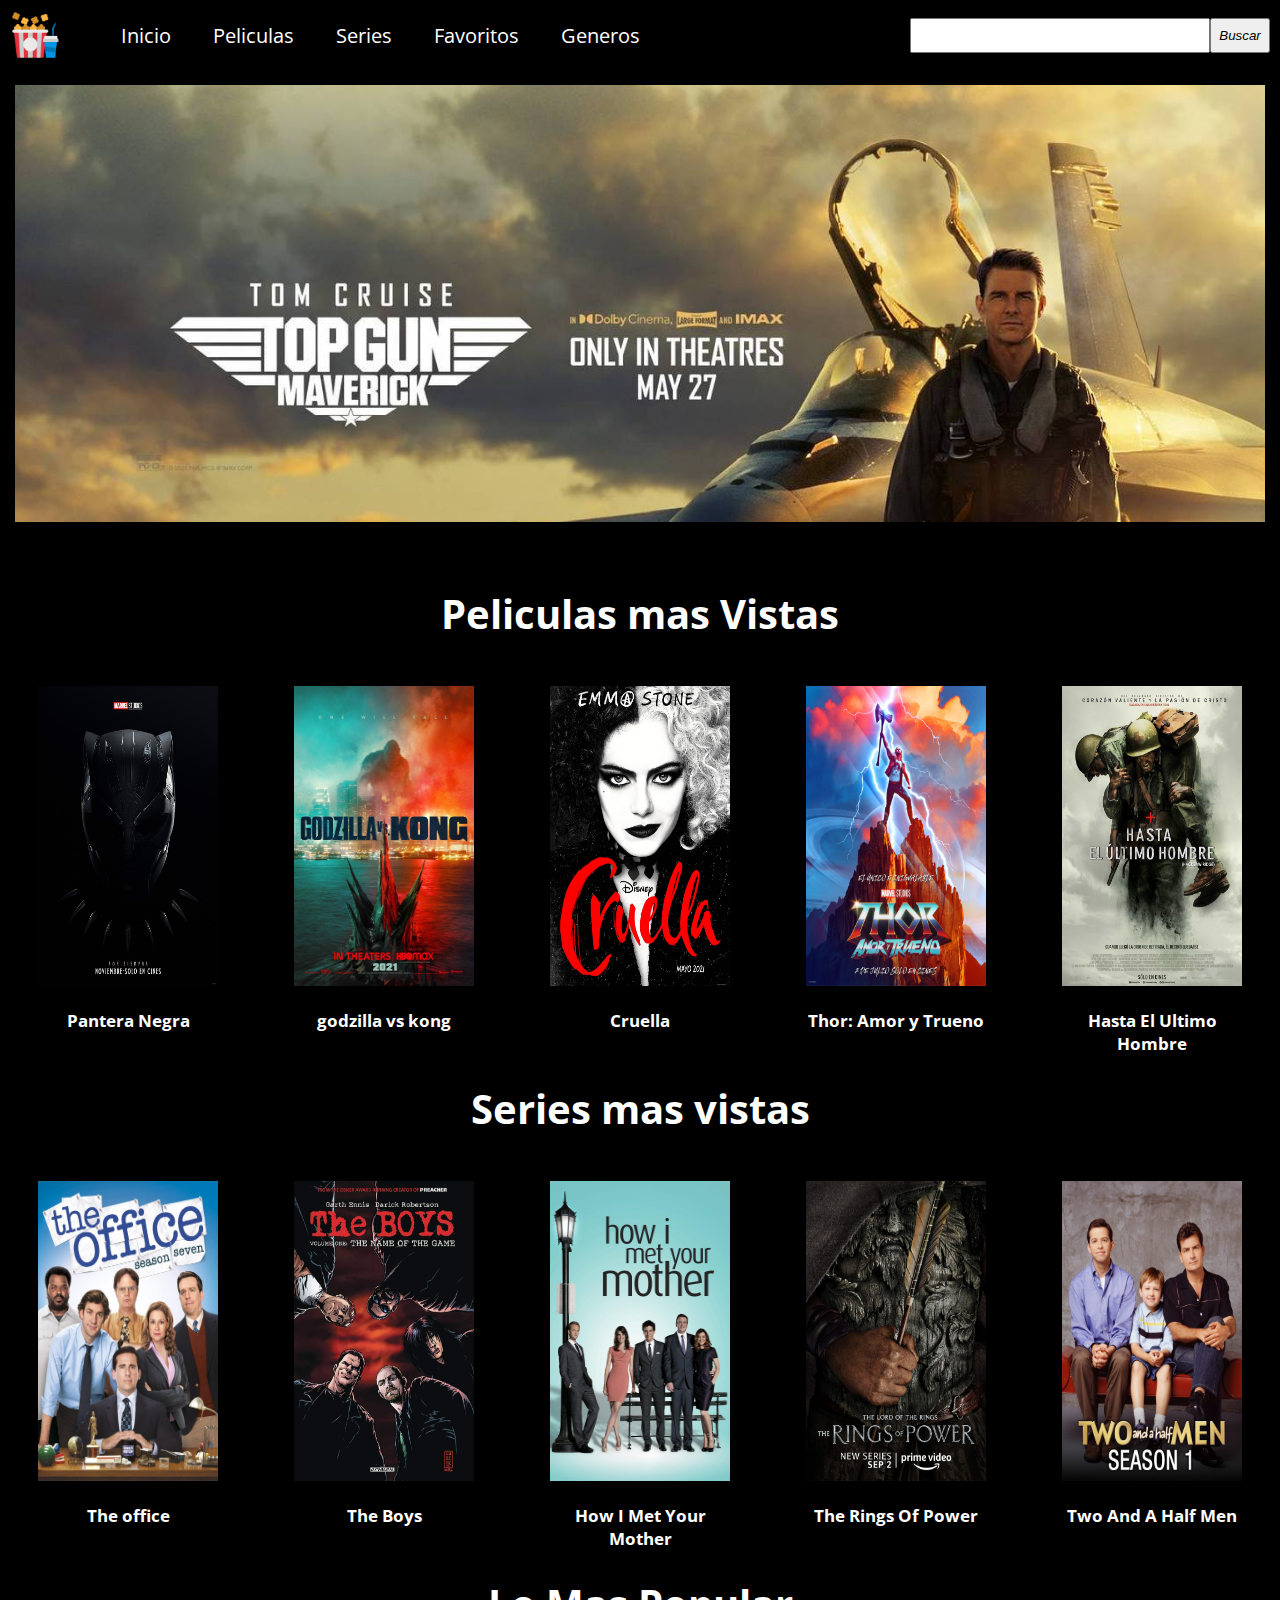
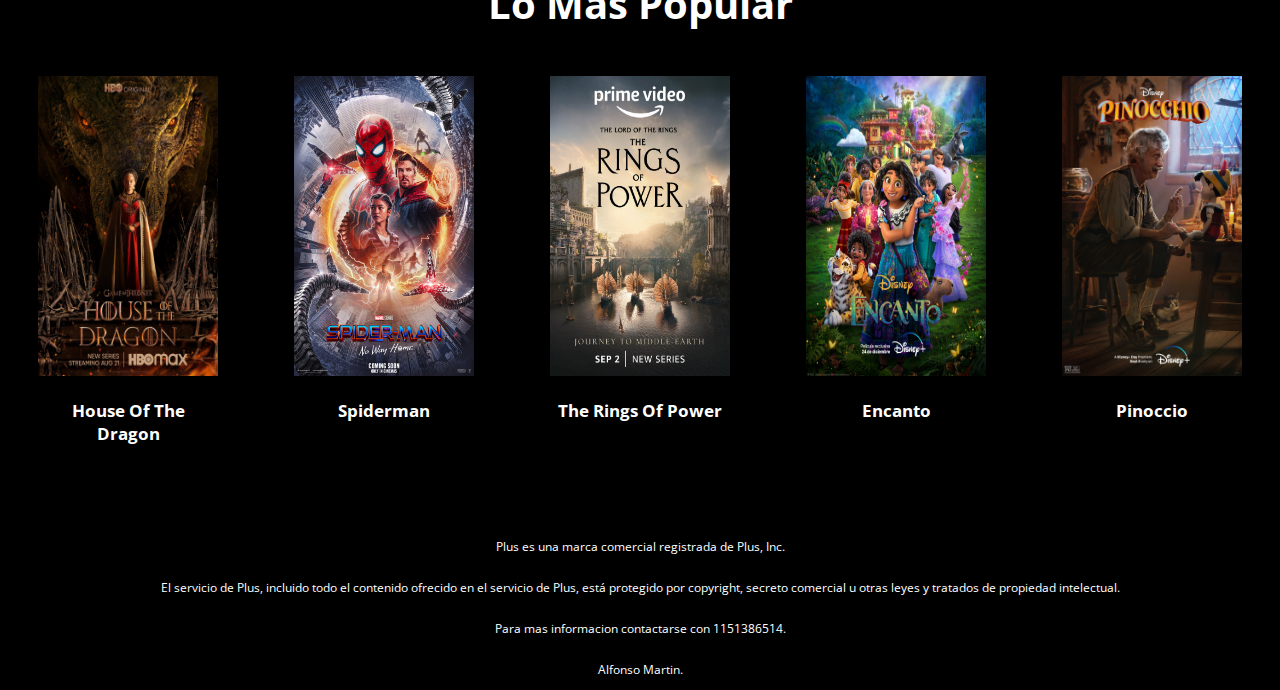
==== html/index.html @ acf39070 "finished" ====
<!DOCTYPE html>
<html lang="en">
    <head>
        <meta charset="UTF-8">
        <meta name="viewport" content="width=device-width, initial-scale=1.0">
        <meta http-equiv="X-UA-Compatible" content="IE=edge">
        <link rel="stylesheet" href="../css/index.css">
        <link rel="preconnect" href="https://fonts.googleapis.com"> 
        <link rel="preconnect" href="https://fonts.gstatic.com" crossorigin> 
        <link href="https://fonts.googleapis.com/css2?family=Open+Sans&display=swap" rel="stylesheet">
       
        <title> Plus </title>
    </head>
    <body>
        <header class="contenedor">
            <section class="logo-navegador">
                <img class="logo" src="../img/popcorn.png"></li>
            
                <nav class="navegador">
                
                    <ul> 
                        <li> <a class="texto" href="./index.html"> Inicio </a></li>
                        <li> <a class="texto" href="./peliculas.html"> Peliculas </a></li>
                        <li> <a class="texto" href="./series.html"> Series </a></li>
                        <li> <a class="texto" href="./favoritos.html"> Favoritos </a></li>
                        <li> <a class="texto" href="./generos.html"> Generos </a></li>
                    </ul>
                </nav>
            </section>
            <section class="buscador">
                <form class="search" action="./buscador.html" method="get">
                <input type="text" name="name" value="">
                <button type="submit"> <i class="fa-solid fa-magnifying-glass"> Buscar </i></button> 
                </form> 
            </section>    
        </header>
        <section class = "estreno">
            <a href="./peliculas.html">
               <img src = "../img/peliculas/UFWF7QGXBJEA5ALCDWO45RRBIU.jpg" class="imagen-estreno">
            </a>
        </section>
        
        <h2> Peliculas mas Vistas</h2>
        <section class = "contenido">

            <article class = "item">
                
                    <a href="./peliculas.html">    
                        <img src = "../img/peliculas/pantera_negra_wakanda_por_siempre_3cca4a43.jpeg" class="foto">
                    </a>
                
            <h3><a class = "nombres" href="./peliculas.html">Pantera Negra</a></h3>
            </article>
    
            <article class = "item">
                
                    <a href="./peliculas.html">  
                        <img src = "../img/peliculas/godzila.jpg" class="foto" >
                    </a>
                
            <h3><a class = "nombres" href="./peliculas.html">godzilla vs kong</a></h3>
            </article> 
    
            <article class = "item">
                
                    <a href="./peliculas.html">  
                        <img src = "../img/peliculas/outfit_domestic_teaser2_las_94429e25.jpeg" class="foto" >
                    </a>
                
                <h3><a class = "nombres" href="./peliculas.html">Cruella</a></h3>
            </article> 
    
            <article class = "item">
                
                    <a href="./peliculas.html">  
                        <img src = "../img/peliculas/thor amor y trueno.webp" class="foto" >
                    </a>
                
            <h3><a class = "nombres" href="./peliculas.html">Thor: Amor y Trueno</a></h3>
            </article> 
    
            <article class = "item">
                
                    <a href="./peliculas.html">  
                        <img src = "../img/peliculas/hasta el ultimo hombre.jpg" class="foto">
                    </a>
                
            <h3><a class = "nombres" href="./peliculas.html">Hasta El Ultimo Hombre</a></h3>
            </article>       
         
        
        </section>  
        <h2> Series mas vistas </h2>
        <section class = "contenido">

            <article class = "item">
                
                    <a href="./series.html">    
                        <img src = "../img/series/the-office-season-seven-dvd-cover.jpg" class="foto">
                    </a>
                
            <h3><a class = "nombres" href="./series.html">The office</a></h3>
            </article>
    
            <article class = "item">
                
                    <a href="./series.html">  
                        <img src = "../img/series/71CVwthnmML.jpg" class="foto" >
                    </a>
                
            <h3><a class = "nombres" href="./series.html">The Boys</a></h3>
            </article> 
    
            <article class = "item">
                
                    <a href="./series.html">  
                        <img src = "../img/series/How_I_Met_Your_Mother_TV_Series-869966709-large.jpg" class="foto" >
                    </a>
                
                <h3><a class = "nombres" href="./series.html">How I Met Your Mother</a></h3>
            </article> 
    
            <article class = "item">
                
                    <a href="./series.html">  
                        <img src = "../img/peliculas y series populares/FKriqk6UYAkWlT8.jpeg" class="foto" >
                    </a>
                
            <h3><a class = "nombres" href="./series.html">The Rings Of Power</a></h3>
            </article> 
    
            <article class = "item">
                
                <a href="./series.html">  
                <img src = "../img/series/p7895741_b1t_v9_aa.jpg" class="foto">
                </a>
                
            <h3><a class = "nombres" href="./series.html">Two And A Half Men</a></h3>
            </article>
        </section>
        
        <h2>Lo Mas Popular</h2>
        <section class = "contenido">

            <article class = "item">
                
                    <a href="./series.html">    
                        <img src = "../img/peliculas y series populares/HOTD_27x40sm-1688x2500.jpg" class="foto">
                    </a>
                
            <h3><a class = "nombres" href="./series.html"> House Of The Dragon</a></h3>
            </article>
    
            <article class = "item">
                
                    <a href="./peliculas.html">  
                        <img src = "../img/peliculas y series populares/spiderman.jpg" class="foto" >
                    </a>
                
            <h3><a class = "nombres" href="./peliculas.html">Spiderman </a></h3>
            </article> 
    
            <article class = "item">
                
                    <a href="./series.html">  
                        <img src = "../img/peliculas y series populares/lord_of_the_rings_the_rings_of_power_ver52_xlg.jpg.webp" class="foto" >
                    </a>
                
                <h3><a class = "nombres" href="./series.html">The Rings Of Power</a></h3>
            </article> 
    
            <article class = "item">
                
                    <a href="./peliculas.html">  
                        <img src = "../img/peliculas y series populares/encanto_ka_las_pay1_92ad7410.jpeg" class="foto" >
                    </a>
                
            <h3><a class = "nombres" href="./peliculas.html">Encanto</a></h3>
            </article> 
    
            <article class = "item">
                
                <a href="./peliculas.html">  
                <img src = "../img/peliculas y series populares/MV5BZDIyYjM3N2EtOTU1MC00YTA4LTgzNjctMTNjODcxZTZhODU2XkEyXkFqcGdeQXVyMTM1MTE1NDMx.webp" class="foto">
                </a>
                
            <h3><a class = "nombres" href="./peliculas.html">Pinoccio</a></h3>
            </article>
        </section>
        <footer>
            <p> Plus es una marca comercial registrada de Plus, Inc.</p>
            <p> El servicio de Plus, incluido todo el contenido ofrecido en el servicio de Plus, está protegido por copyright, secreto comercial u otras leyes y tratados de propiedad intelectual.</p>
            <p> Para mas informacion contactarse con 1151386514.</p>
            <p> Alfonso Martin.</p>
        </footer>

    </body>
</html>
---- css/index.css ----
* {
    box-sizing:border-box
}

body {
    background-color: black;
    background-repeat: no-repeat;
    background-size: fit-content;
    background-attachment: fixed;
    margin:0px;
}


.contenedor {
    display: flex;
    flex-direction: row;
    justify-content: space-between;
    background-color: black;
    padding: 10px;
    height: 70px;
}

.logo-navegador {
    display:flex;
}

.buscador {
    display: flex;
    justify-content: flex-end;
}

.logo {
    height: 100%;
    
}

ul {
    display: flex;
    
    list-style-type: none;
}


.navegador {
    display: flex;
    align-items: center;
}

.texto {
    color: white;
    text-decoration: none;
    
    padding: 6px;
    font-size: 20px;
    margin:  15px;

    font-family: 'Open Sans', sans-serif;
}
    
    
.search {
    display: flex;
    align-self: center;
}
    
input {
    width: 300px;
    height: 35px;
}
    
button {
    width: 60px;
    height: 35px;}
.imagen-estreno {width: 100%;
    height:100%;
}
.estreno{ padding: 15px ;

}

.contenido{
    display: flex;
    flex-direction:row;
    flex-wrap:wrap;
    justify-content: space-around;
    width: 100vw;
    height: 350px;
    
    
    
}

.item {
    height: 300px;
    width: 14%;
}


h2{
    color: white;
    ;
    font-family: 'Open Sans', sans-serif;
    font-size: 40px;
    text-align: center;
    margin: 45px;
    
}

h3{ 
    text-align: center

}




.nombres {
    color: white;
    font-family:'Open Sans', sans-serif ; ;
    font-size: 17px;  
    text-decoration-line: none;
}

.foto {
    width: 100%;
    height:300px;
}

    footer{
    display: flex;
    flex-direction: column;
    justify-content: center;
    align-items: center;
    color: white;
    background-color: black;
    padding: 100px 0px 0px 0px;
    font-family: 'Open Sans', sans-serif ;
    font-size: 12px;
}

@media (max-width: 1024px) {}
@media (max-width: 650px) {}
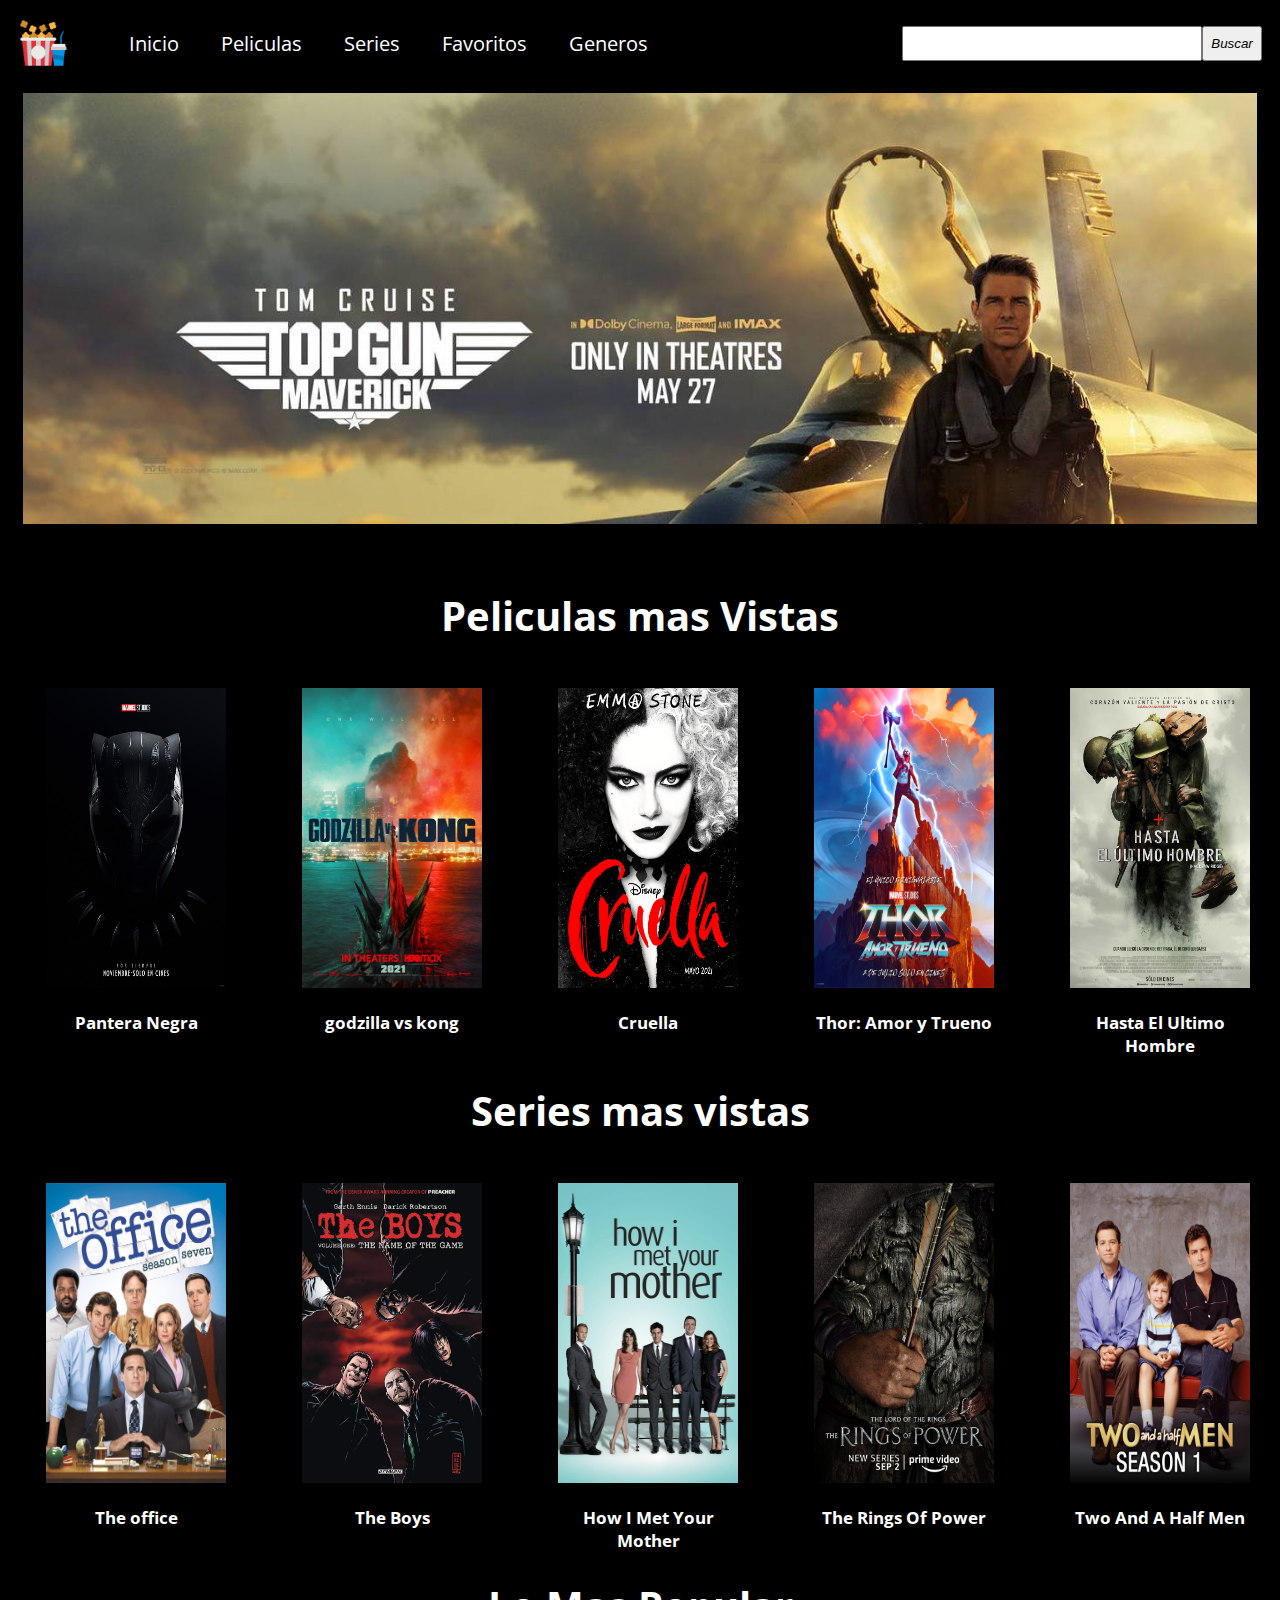
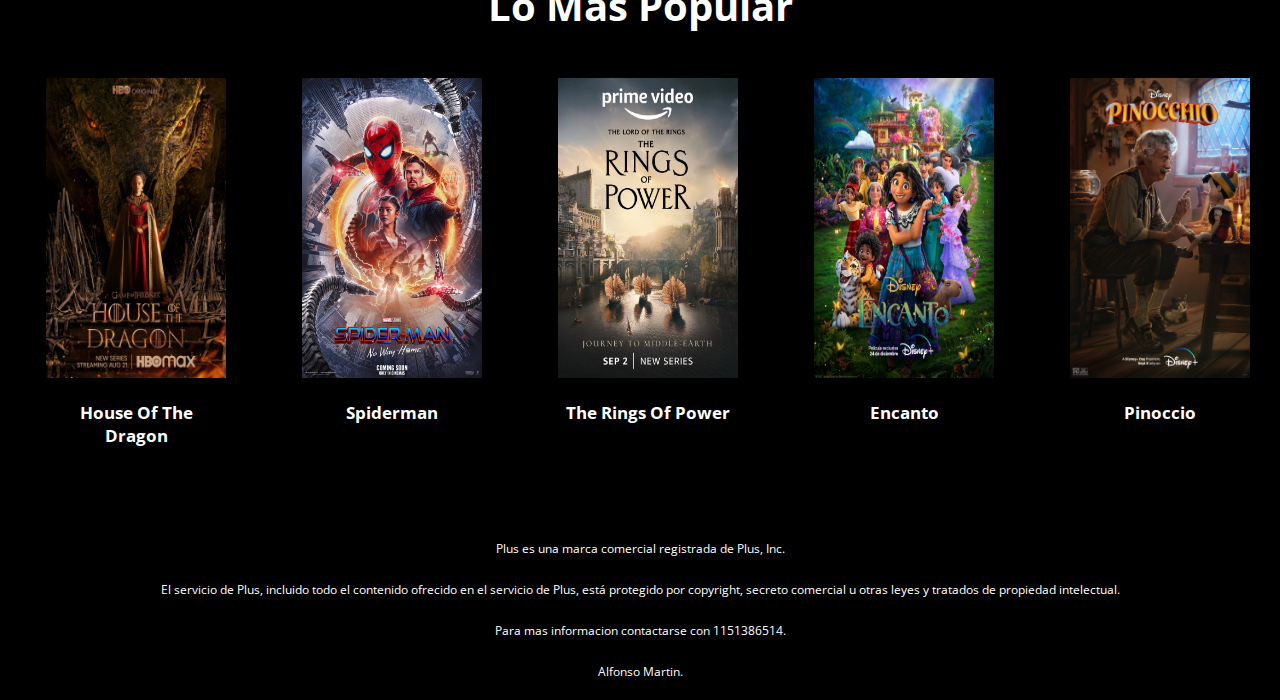
==== commit 7892759b: "index.js" ====
--- a/html/index.html
+++ b/html/index.html
@@ -41,7 +41,7 @@
         </section>
         
         <h2> Peliculas mas Vistas</h2>
-        <section class = "contenido">
+        <section class = "contenido pelis-mas-vistas">
 
             <article class = "item">
                 
@@ -193,6 +193,7 @@
             <p> Para mas informacion contactarse con 1151386514.</p>
             <p> Alfonso Martin.</p>
         </footer>
+        <script src="../js/index.js"></script>
 
     </body>
 </html>
--- a/css/index.css
+++ b/css/index.css
@@ -5,9 +5,9 @@
 body {
     background-color: black;
     background-repeat: no-repeat;
-    background-size: fit-content;
+   
     background-attachment: fixed;
-    margin:0px;
+    margin: 8px
 }
 
 
@@ -18,6 +18,7 @@
     background-color: black;
     padding: 10px;
     height: 70px;
+    
 }
 
 .logo-navegador {
@@ -138,7 +139,97 @@
     font-size: 12px;
 }
 
-@media (max-width: 1024px) {}
-@media (max-width: 650px) {}
-
-
+@media(max-width:1024px)  {
+    .contenedor{display: flex;
+    flex-wrap: wrap;
+    align-items: center
+    ; 
+}
+    body{width: auto;
+}
+    .logo {height: 4vh;
+}
+    
+    .texto{ font-size: 22px;
+
+
+}
+
+    input {
+        width: 150px;
+        height: 30px;
+}
+
+    button {
+        height: 30px;
+}
+    .estreno{height: 250px;
+    margin-top: 30px; 
+    
+}
+    .imagen-estreno{min-width: 650px;
+}
+
+    h2 { display: flex;
+        justify-content: center;
+        min-width: 650px; 
+}
+
+    .contenido {min-width: 650px; flex-wrap: wrap;
+    }
+    .foto{ width: 120px; height: 200px;
+    }
+
+    .nombres{ display: flex ;
+    justify-content: center;
+}
+
+    footer {display: flex;
+        flex-wrap: wrap;
+        align-items: center;
+        text-align: center;
+        min-width: 650px;
+}
+        
+
+
+    
+
+
+    }
+
+    @media (max-width:650px) {
+
+        .texto {
+        font-size: 20px;
+    
+}
+    
+        input {
+        width: 172px;
+        height:25px; 
+}
+    
+        button {
+        width: 35px;
+        height:25px;
+}
+    
+        .estreno {
+        height: 300px;
+}
+    
+        .nombres {
+        display: flex;
+        justify-content: center;
+        font-size: 25px;
+        margin-left: 0px;
+}
+    
+        
+    
+        }
+    
+        
+
+
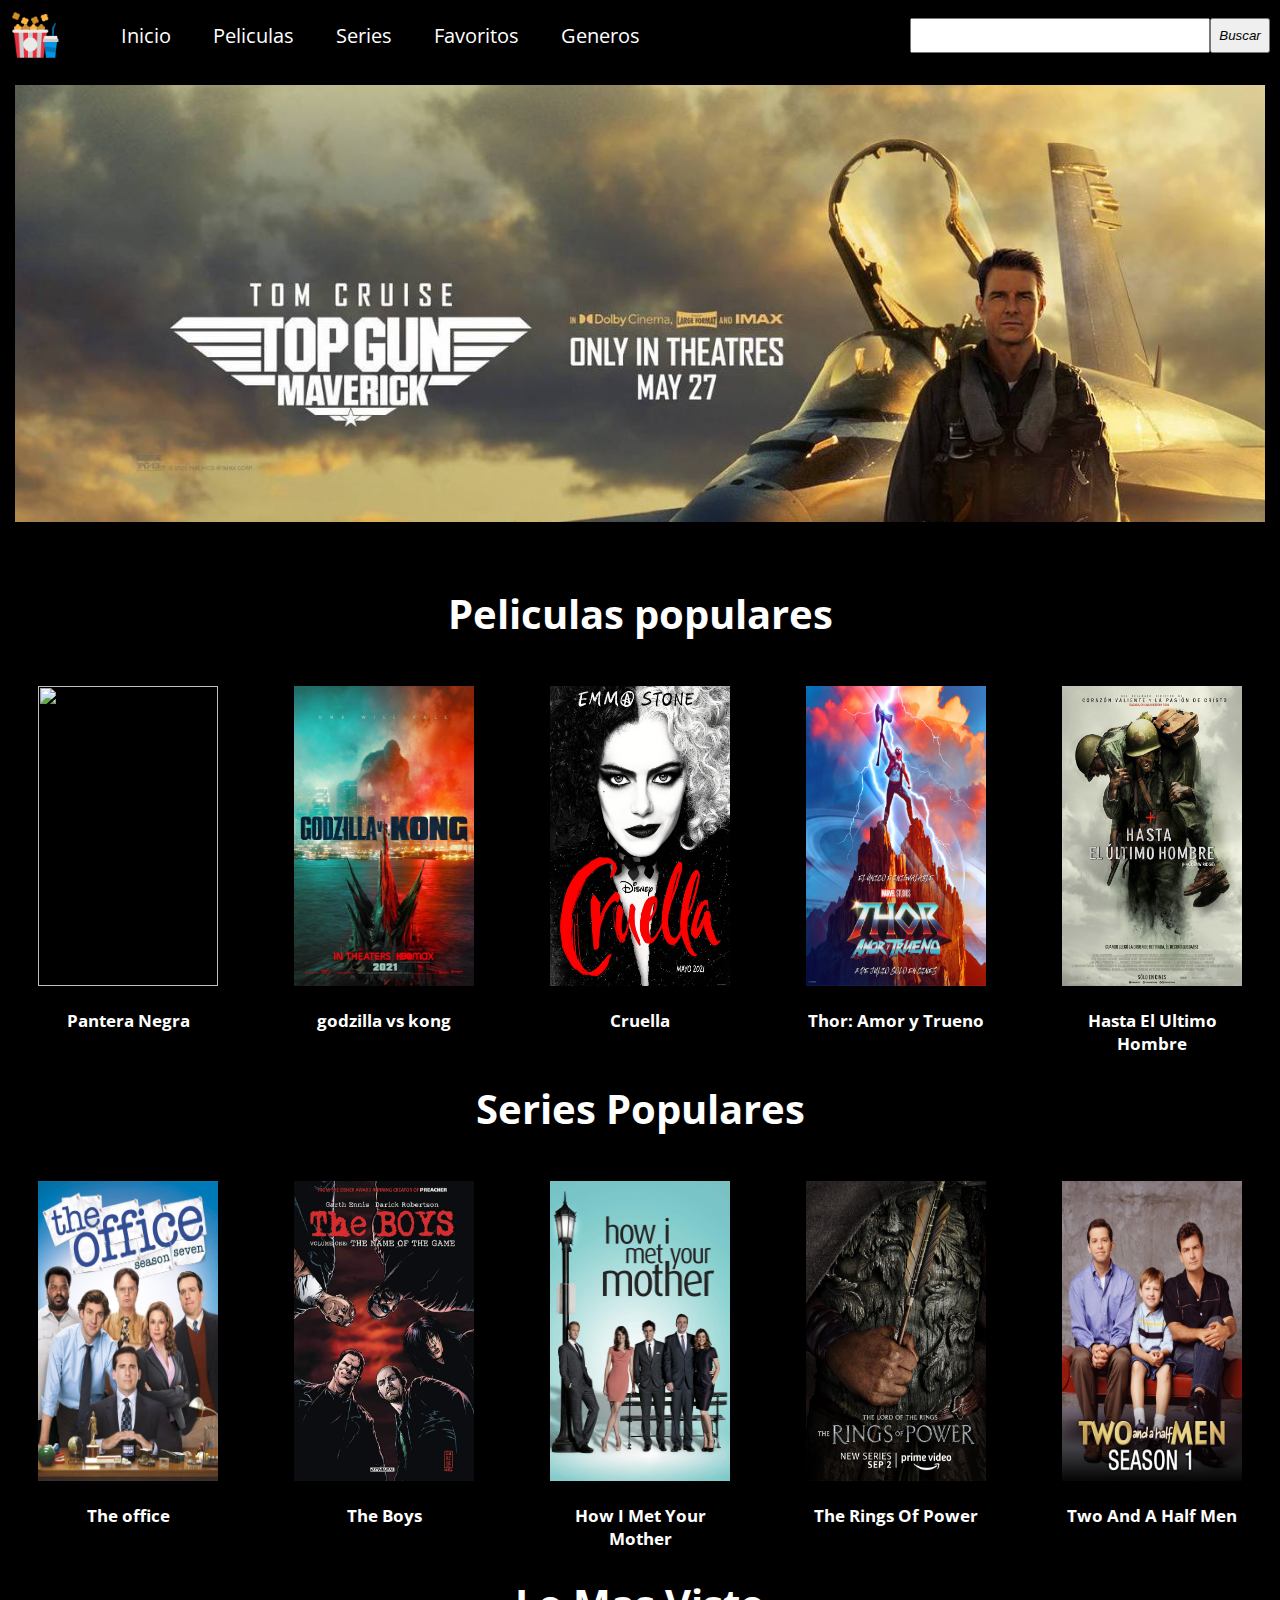
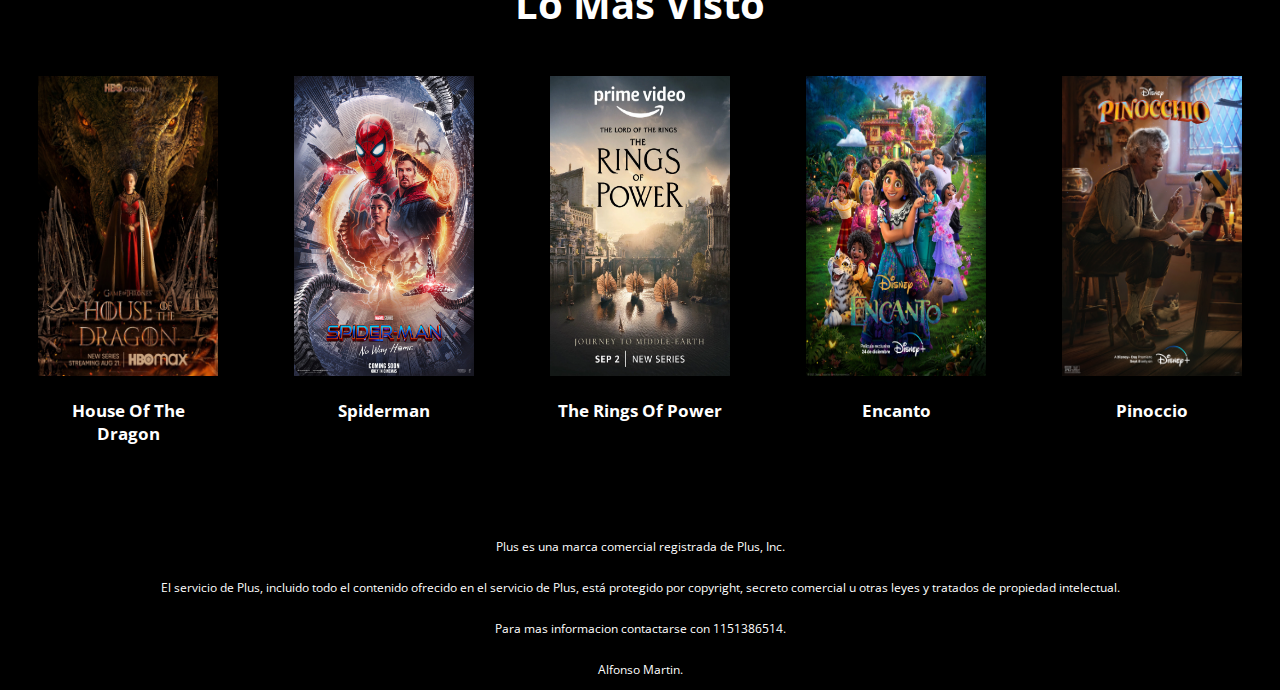
==== commit 0076dfff: "index.js" ====
--- a/html/index.html
+++ b/html/index.html
@@ -40,13 +40,13 @@
             </a>
         </section>
         
-        <h2> Peliculas mas Vistas</h2>
+        <h2> Peliculas populares</h2>
         <section class = "contenido pelis-mas-vistas">
 
             <article class = "item">
                 
                     <a href="./peliculas.html">    
-                        <img src = "../img/peliculas/pantera_negra_wakanda_por_siempre_3cca4a43.jpeg" class="foto">
+                        <img src =""  class="foto">
                     </a>
                 
             <h3><a class = "nombres" href="./peliculas.html">Pantera Negra</a></h3>
@@ -90,8 +90,8 @@
          
         
         </section>  
-        <h2> Series mas vistas </h2>
-        <section class = "contenido">
+        <h2> Series Populares </h2>
+        <section class = "contenido series-mas-vistas" >
 
             <article class = "item">
                 
@@ -139,8 +139,8 @@
             </article>
         </section>
         
-        <h2>Lo Mas Popular</h2>
-        <section class = "contenido">
+        <h2>Lo Mas Visto</h2>
+        <section class = "contenido     lo-mas-visto">
 
             <article class = "item">
                 
--- a/css/index.css
+++ b/css/index.css
@@ -5,9 +5,9 @@
 body {
     background-color: black;
     background-repeat: no-repeat;
-   
+    background-size: fit-content;
     background-attachment: fixed;
-    margin: 8px
+    margin:0px;
 }
 
 
@@ -18,7 +18,6 @@
     background-color: black;
     padding: 10px;
     height: 70px;
-    
 }
 
 .logo-navegador {
@@ -138,98 +137,12 @@
     font-family: 'Open Sans', sans-serif ;
     font-size: 12px;
 }
-
-@media(max-width:1024px)  {
-    .contenedor{display: flex;
-    flex-wrap: wrap;
-    align-items: center
-    ; 
-}
-    body{width: auto;
-}
-    .logo {height: 4vh;
-}
-    
-    .texto{ font-size: 22px;
-
+.imgpop {width: 100%;
+    height:300px;
 
 }
 
-    input {
-        width: 150px;
-        height: 30px;
-}
-
-    button {
-        height: 30px;
-}
-    .estreno{height: 250px;
-    margin-top: 30px; 
-    
-}
-    .imagen-estreno{min-width: 650px;
-}
-
-    h2 { display: flex;
-        justify-content: center;
-        min-width: 650px; 
-}
-
-    .contenido {min-width: 650px; flex-wrap: wrap;
-    }
-    .foto{ width: 120px; height: 200px;
-    }
-
-    .nombres{ display: flex ;
-    justify-content: center;
-}
-
-    footer {display: flex;
-        flex-wrap: wrap;
-        align-items: center;
-        text-align: center;
-        min-width: 650px;
-}
-        
+@media (max-width: 1024px) {}
+@media (max-width: 650px) {}
 
 
-    
-
-
-    }
-
-    @media (max-width:650px) {
-
-        .texto {
-        font-size: 20px;
-    
-}
-    
-        input {
-        width: 172px;
-        height:25px; 
-}
-    
-        button {
-        width: 35px;
-        height:25px;
-}
-    
-        .estreno {
-        height: 300px;
-}
-    
-        .nombres {
-        display: flex;
-        justify-content: center;
-        font-size: 25px;
-        margin-left: 0px;
-}
-    
-        
-    
-        }
-    
-        
-
-
